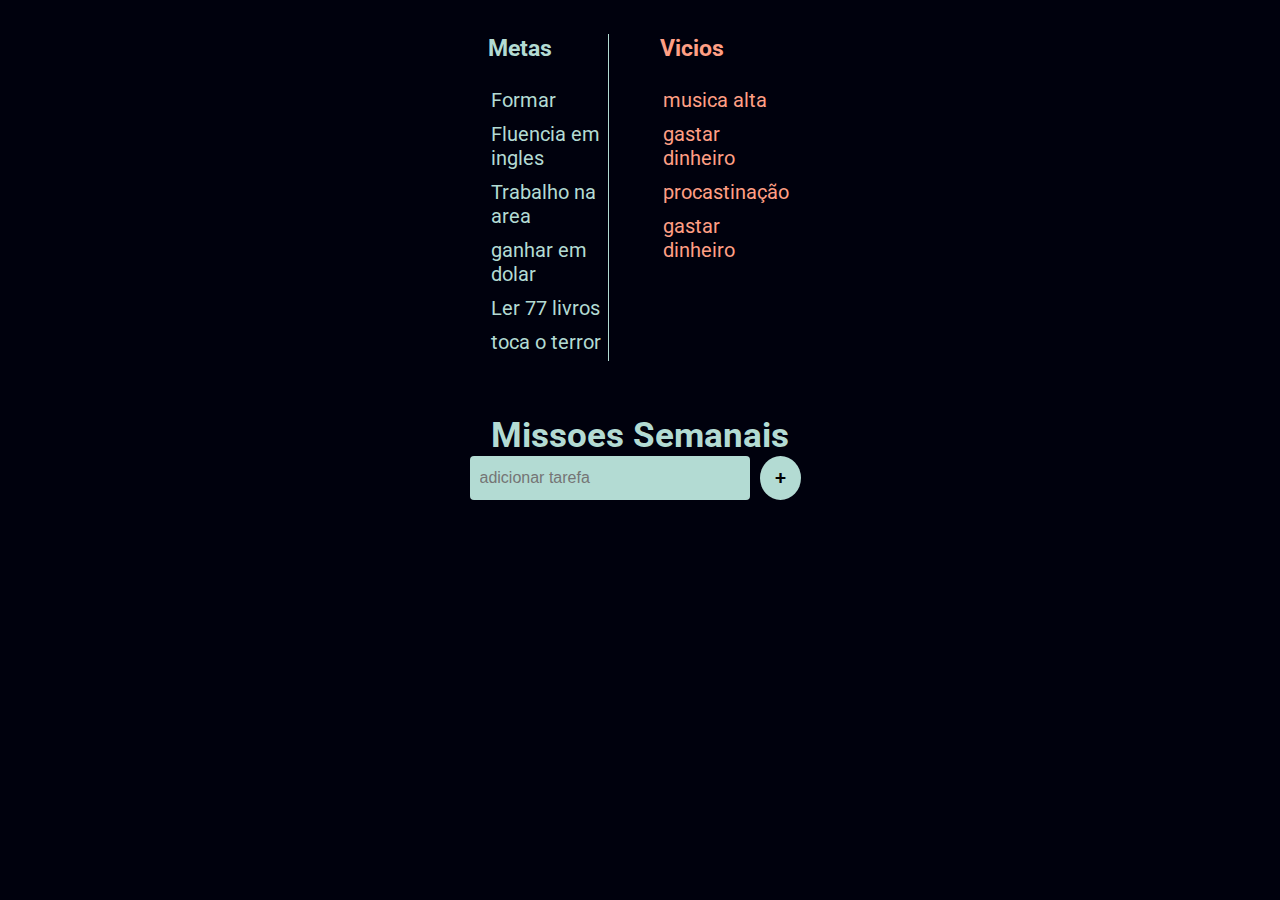
==== arthur.html @ ef744c29 "rules" ====
<!DOCTYPE html>
<html lang="PT-BR">

<head>
    <meta charset="UTF-8">
    <meta name="viewport" content="width=device-width, initial-scale=1.0">
    <link rel="stylesheet" href="assets/style/rest.css">
    <link rel="stylesheet" href="assets/style/style.css">
    <link rel="stylesheet" href="https://cdnjs.cloudflare.com/ajax/libs/font-awesome/6.5.2/css/all.min.css">
    <title>Rules</title>

</head>

<body>
    
    <div class="metas-vicio">
        <div class="metas">
            <h3>Metas</h3>
            <p class="text">Formar</p>
            <p class="text">Fluencia em ingles</p>
            <p class="text">Trabalho na area</p>
            <p class="text">ganhar em dolar</p>
            <p class="text">Ler 77 livros</p>
            <p class="text">toca o terror</p>
        


        </div>
        <div class="vicio">
            <h3 class="red">Vicios</h3>
            <p class="text red">musica alta</p>
            <p class="text red">gastar dinheiro</p>
            <p class="text red">procastinação</p>
            <p class="text red">gastar dinheiro</p>


        </div>


    </div>
    <main class="main">
        <h1 class="tilte">Missoes Semanais</h1>
        <form action="" class="form">
            <input type="text" placeholder="adicionar tarefa" class="inpt" >
            <button type="submit" class="btnt">+</button>
        </form>
      
        <ul class="listadetarefas">

        </ul>
    </main>
    <script src="assets/js/todo.js"></script>
</body>

</html>
---- assets/style/rest.css ----
*,*:after,*:before{
    margin: 0;
    padding: 0;
    box-sizing: border-box;
    transition: all .4s;
}
a{
    text-decoration: none;
}
ul{
    list-style: none;
}
---- assets/style/style.css ----
@import url('https://fonts.googleapis.com/css2?family=Roboto:ital,wght@0,100;0,300;0,400;0,500;0,700;0,900;1,100;1,300;1,400;1,500;1,700;1,900&display=swap');
:root{
    font-size: 62.5%;
    --pramary-:#00010D;
    --secundary-:#3B403F;
    --text-:#B3DBD3;
    --text-2-:#FF9F84;
}
body{
    height: 100vh;
    background-color: var(--pramary-);
    display: flex;
    flex-direction: column;
    align-items: center;
    font-family: "Roboto", sans-serif;
}
.login{
    background-color: hsla(168, 4%, 24%, 0.74);
    color: var(--text-);
    width: 37.3rem;
    height: 37.3rem;
    border-radius: 2.0rem;
    margin-top: 3.4rem;
    display: flex;
    flex-direction: column;
    align-items: center;
    gap: 1.6rem;
}
.logo{
    width: 21.9rem;
    height: 21.9rem;
    margin-top: 2.1rem;
}
.h2{
    margin-top: 4.6rem;
    font-size: 3.2rem;
}
label{
    font-size: 2.0rem;
    font-weight: 300;
}
label,input{
    width: 85%;
}
input{
    border: none;
    border-bottom: .1rem solid var(--text-);
    font-size: 1.6rem;
    background-color: #00010d00;
}
.btn{
    width: 12.5rem;
    height: 3.4rem;
    margin-top: 5.4rem ;
    background-color: var(--pramary-);
    color: var(--text-);
    border-radius: .4rem;
    font-size: 1.6rem;
    font-weight: bold;
    border: none;
}
.perfil{
    width: 200px;
    height: 200px;
    margin-bottom: 30px;
    border-radius: 4px;
}
.player{
    color: rgb(0, 0, 0);
    background-color: #ffffff;
    padding: 3px;
    border: 2px solid blue;
    margin-bottom: 25px;
    font-size: 20px;
}
.name{
    color: rgb(0, 0, 0);
    margin: 3px;
    font-size: medium;
    margin-bottom: 10px;
    background-color: aliceblue;
}
.start{
    color: blue;
    background-color: #00010D;
    padding: 3px;
    border: 2px solid wheat;
    font-size: 25px;
}
.two{
    background-image: url(../img/Night\ lake.jpg);
    background-image: 100%;
    background-repeat: no-repeat;
    background-position-x: center;
    background-size: cover;
    display: flex;
    justify-content: center;
    align-items: center;
}
.box{
    
}
h3{
    margin-bottom: 2.3rem;
}
.vicio{
    border-left: 1px solid var(--text-) ;
    padding-left: 5.1rem;
}
.red{
    color: #FF9F84;
}
.metas-vicio{
    margin-top: 3.4rem;
    width: 30.4rem;
    display: flex;
    color: var(--text-);
    justify-content: space-between;
    font-size: 2.0rem;
}
.text{
    margin-bottom: 4px;
    padding: 3px;
    
    
}
.start-2{
    color: rgb(255, 0, 0);
    background-color: #00010D;
    padding: 3px;
    border: 2px solid wheat;
    font-size: 25px;
}
.player-2{
    color: rgb(0, 0, 0);
    background-color: #ffffff;
    padding: 3px;
    border: 2px solid rgb(255, 0, 0);
    margin-bottom: 25px;
    font-size: 20px;
}
.one{
    background-image: url(../img/Ladda\ ner\ solnedgång\ sjö\ landskap\ illustration\ gratis.jpg);
    background-image: 100%;
    background-repeat: no-repeat;
    background-position-x: center;
    background-size: cover;
    display: flex;
    justify-content: center;
    align-items: center;
}
.main{
    margin-top: 54px;
    width: 34.1rem;

}
.form{
    display: flex;
    gap: 1rem;
}
.tilte{
    font-size: 3.5rem;
    text-align: center;
    color: var(--text-);
}
.inpt{
    background-color: var(--text-);
    width: 28.016rem;
    padding: 10px;
    border-radius: 4px;
    border: none;
    outline: none;

}
.inpt:focus{
    background-color: rgb(214, 214, 214);
}
.btnt{
    outline: none;
    border: none;
    background-color: var(--text-);
    font-family: 'Roboto', sans-serif;
    text-transform: uppercase;
    font-size: 2rem;
    font-weight: 500;
    border-radius: 50%;
    color: black;
    padding: 1rem 1.5rem;
    transition: .2s;
    
}
.btnt:hover{
    transform: scale(1.2);
    background-color: #a34513;
}
.btnr:focus{
    transform: scale(0.9) translateY(10px);
}
.listadetarefas{
    margin-top: 2rem;
    color: white;
    display: flex;
    flex-direction: column;
    gap: 1rem;
}
ul li input[type="checkbox"]{
    accent-color: var(--colormedium-);
    width: 2rem;
    height: 2rem;
    margin-right: 1rem;
}
ul li label{
    flex-grow: 1;
    font-size: 2rem;
    font-weight: 300;
}
ul li button{
    cursor: pointer;
    background-color: none;
    color: #7f7e7e;
    font-size: 2rem;
    transition: all .3s;
}
ul li button:hover{
    color: var(--colormedium-);
}
ul li{
    margin-bottom: 1rem;
}
.listadetarefas li{
    display: flex;
    

}
.risco{
    text-decoration: line-through;
    color: #707070;

}
.icon-cancel-circle{
    pointer-events: none;
}
.pare{color: red;
background-color: white;
font-size: larger;
border: 2px solid red;

}
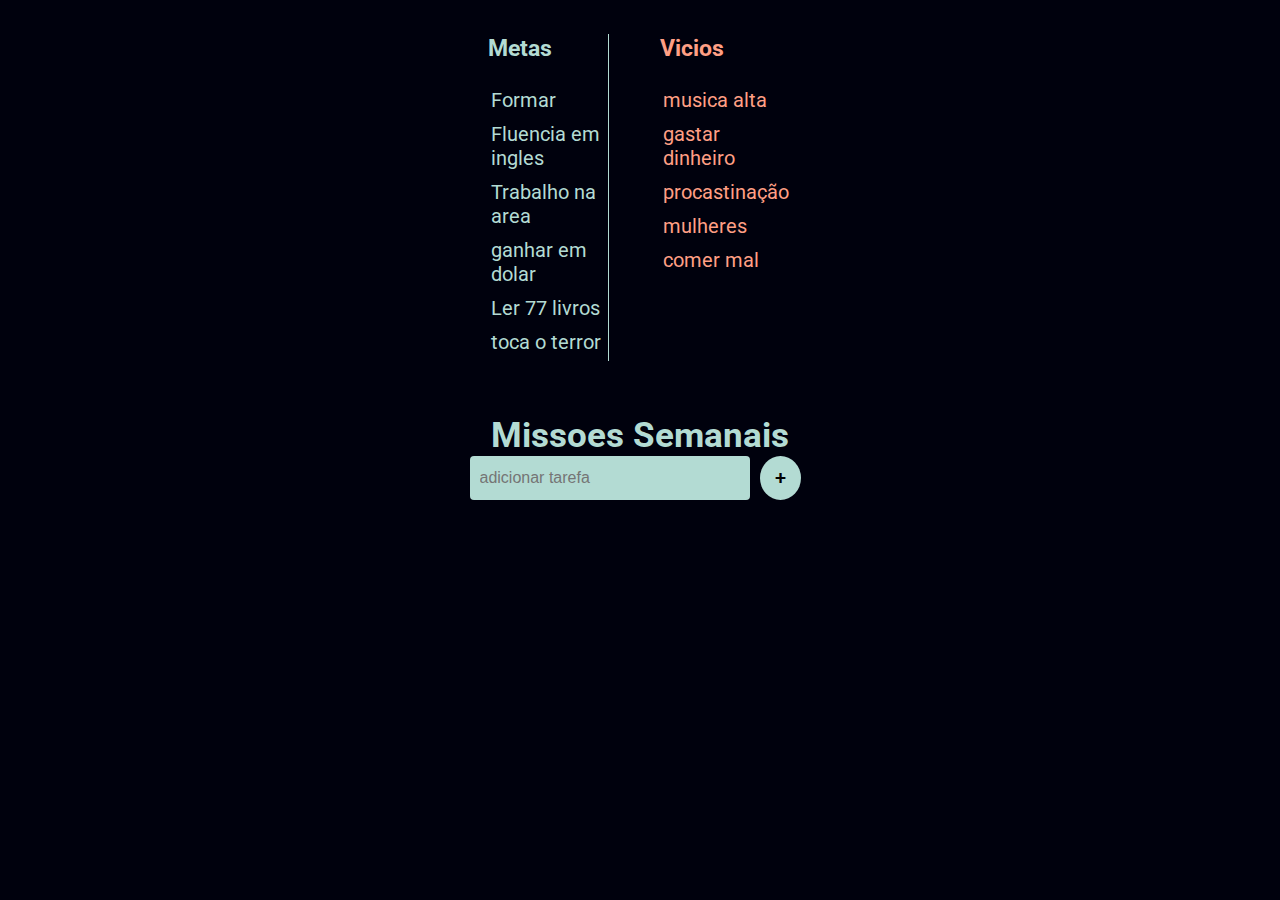
==== commit 913c488e: "Co-authored-by: Carneiro <ArthurGourmet@users.noreply.github.com>" ====
--- a/arthur.html
+++ b/arthur.html
@@ -31,7 +31,8 @@
             <p class="text red">musica alta</p>
             <p class="text red">gastar dinheiro</p>
             <p class="text red">procastinação</p>
-            <p class="text red">gastar dinheiro</p>
+            <p class="text red">mulheres</p>
+            <p class="text red">comer mal</p>
 
 
         </div>
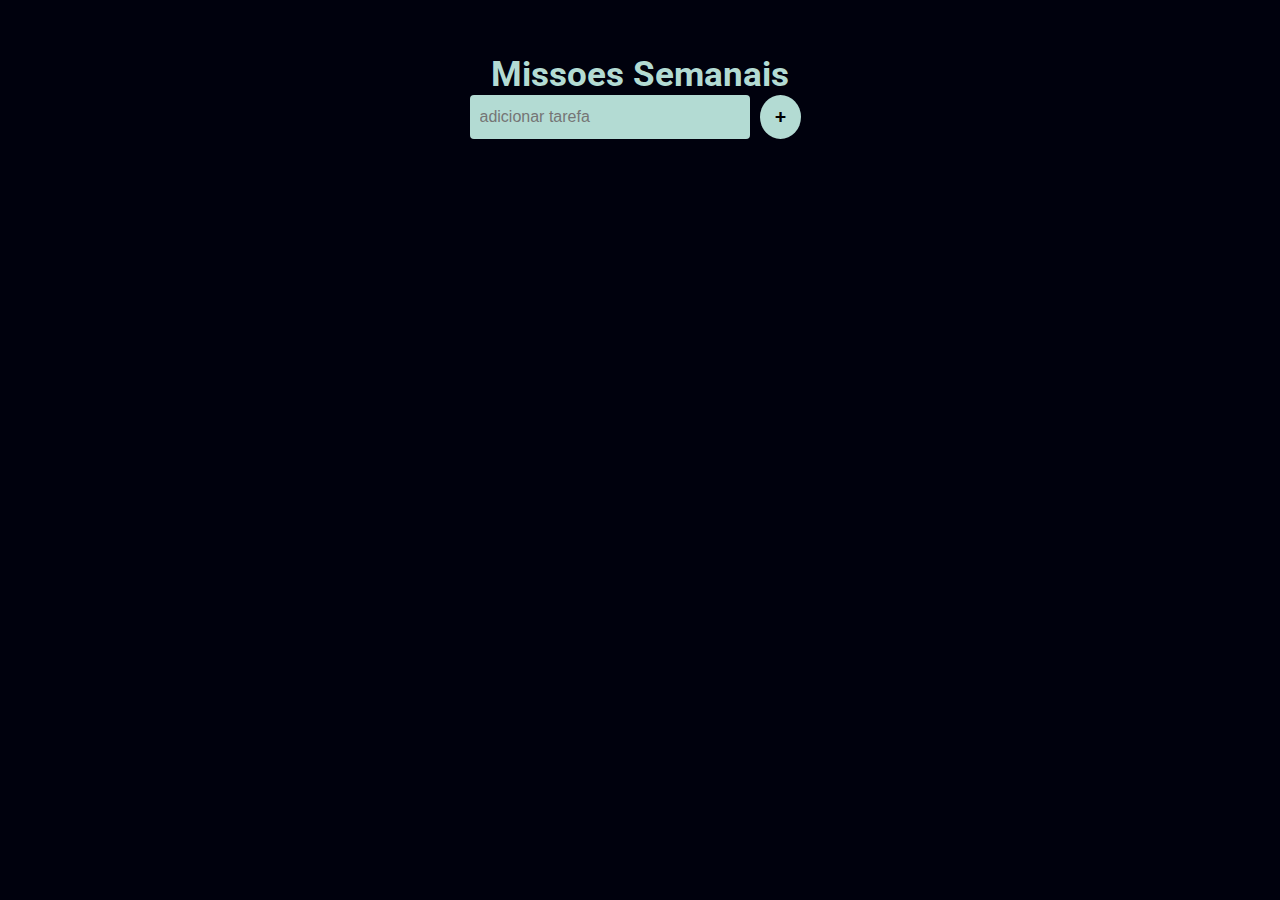
==== commit 4ed7570f: "atualizacao" ====
--- a/arthur.html
+++ b/arthur.html
@@ -13,29 +13,7 @@
 
 <body>
     
-    <div class="metas-vicio">
-        <div class="metas">
-            <h3>Metas</h3>
-            <p class="text">Formar</p>
-            <p class="text">Fluencia em ingles</p>
-            <p class="text">Trabalho na area</p>
-            <p class="text">ganhar em dolar</p>
-            <p class="text">Ler 77 livros</p>
-            <p class="text">toca o terror</p>
-        
-
-
-        </div>
-        <div class="vicio">
-            <h3 class="red">Vicios</h3>
-            <p class="text red">musica alta</p>
-            <p class="text red">gastar dinheiro</p>
-            <p class="text red">procastinação</p>
-            <p class="text red">mulheres</p>
-            <p class="text red">comer mal</p>
-
-
-        </div>
+    
 
 
     </div>
@@ -51,6 +29,7 @@
         </ul>
     </main>
     <script src="assets/js/todo.js"></script>
+    
 </body>
 
 </html>
--- a/assets/style/style.css
+++ b/assets/style/style.css
@@ -64,28 +64,35 @@
     height: 200px;
     margin-bottom: 30px;
     border-radius: 4px;
+    border: 3px solid rgb(0, 0, 0);
 }
 .player{
     color: rgb(0, 0, 0);
     background-color: #ffffff;
     padding: 3px;
-    border: 2px solid blue;
+    border: 4px solid blue;
     margin-bottom: 25px;
-    font-size: 20px;
+    font-size: 30px;
 }
 .name{
-    color: rgb(0, 0, 0);
+    color: rgb(255, 255, 255);
     margin: 3px;
+    text-align: center;
     font-size: medium;
     margin-bottom: 10px;
-    background-color: aliceblue;
+    background-color: rgba(240, 248, 255, 0.123);
+    margin-bottom: 10px;
+
 }
 .start{
     color: blue;
     background-color: #00010D;
-    padding: 3px;
-    border: 2px solid wheat;
-    font-size: 25px;
+    border: 3px solid blue;
+    font-size: 30px;
+    display: flex;
+    justify-content: center;
+    align-items: center;
+    
 }
 .two{
     background-image: url(../img/Night\ lake.jpg);
@@ -105,17 +112,21 @@
 }
 .vicio{
     border-left: 1px solid var(--text-) ;
-    padding-left: 5.1rem;
+   
 }
 .red{
     color: #FF9F84;
 }
 .metas-vicio{
+    background-color: #3b403f7c;
+    padding: 1rem;
+    border-radius: 8px;
+    backdrop-filter: blur(10px);
     margin-top: 3.4rem;
     width: 30.4rem;
     display: flex;
     color: var(--text-);
-    justify-content: space-between;
+    justify-content: center;
     font-size: 2.0rem;
 }
 .text{
@@ -127,17 +138,19 @@
 .start-2{
     color: rgb(255, 0, 0);
     background-color: #00010D;
-    padding: 3px;
-    border: 2px solid wheat;
-    font-size: 25px;
+    border: 3px solid rgb(255, 0, 0);
+    font-size: 30px;
+    display: flex;
+    justify-content: center;
+    align-items: center;
 }
 .player-2{
     color: rgb(0, 0, 0);
     background-color: #ffffff;
     padding: 3px;
-    border: 2px solid rgb(255, 0, 0);
+    border: 4px solid rgb(255, 0, 0);
     margin-bottom: 25px;
-    font-size: 20px;
+    font-size: 30px;
 }
 .one{
     background-image: url(../img/Ladda\ ner\ solnedgång\ sjö\ landskap\ illustration\ gratis.jpg);
@@ -157,6 +170,31 @@
 .form{
     display: flex;
     gap: 1rem;
+}
+.form2{
+    margin: 4rem;
+    display: flex;
+    flex-direction: column;
+    align-items: center;
+    gap: 1rem;
+}
+.vd{
+    display: flex;
+    gap: 4rem;
+}
+.buttomd{
+    padding: 1rem;
+    background-color: var(--text-);
+    font-size: 2rem;
+    border: none;
+}
+.buttomd:hover{
+    background-color: #a34513;
+    transform: scale(1.1);
+
+}
+.buttomd:focus{
+    transform: translateY(5px);
 }
 .tilte{
     font-size: 3.5rem;
@@ -246,3 +284,17 @@
 border: 2px solid red;
 
 }
+.boxperfil{
+    background-color: #00010D;
+    padding: 16px;
+    border: 5px solid blue;
+    width: 300px;
+    height: 110px;
+}
+.boxperfil2{
+    background-color: #00010D;
+    padding: 16px;
+    border: 5px solid rgb(255, 0, 0);
+    width: 300px;
+    height: 110px;
+}